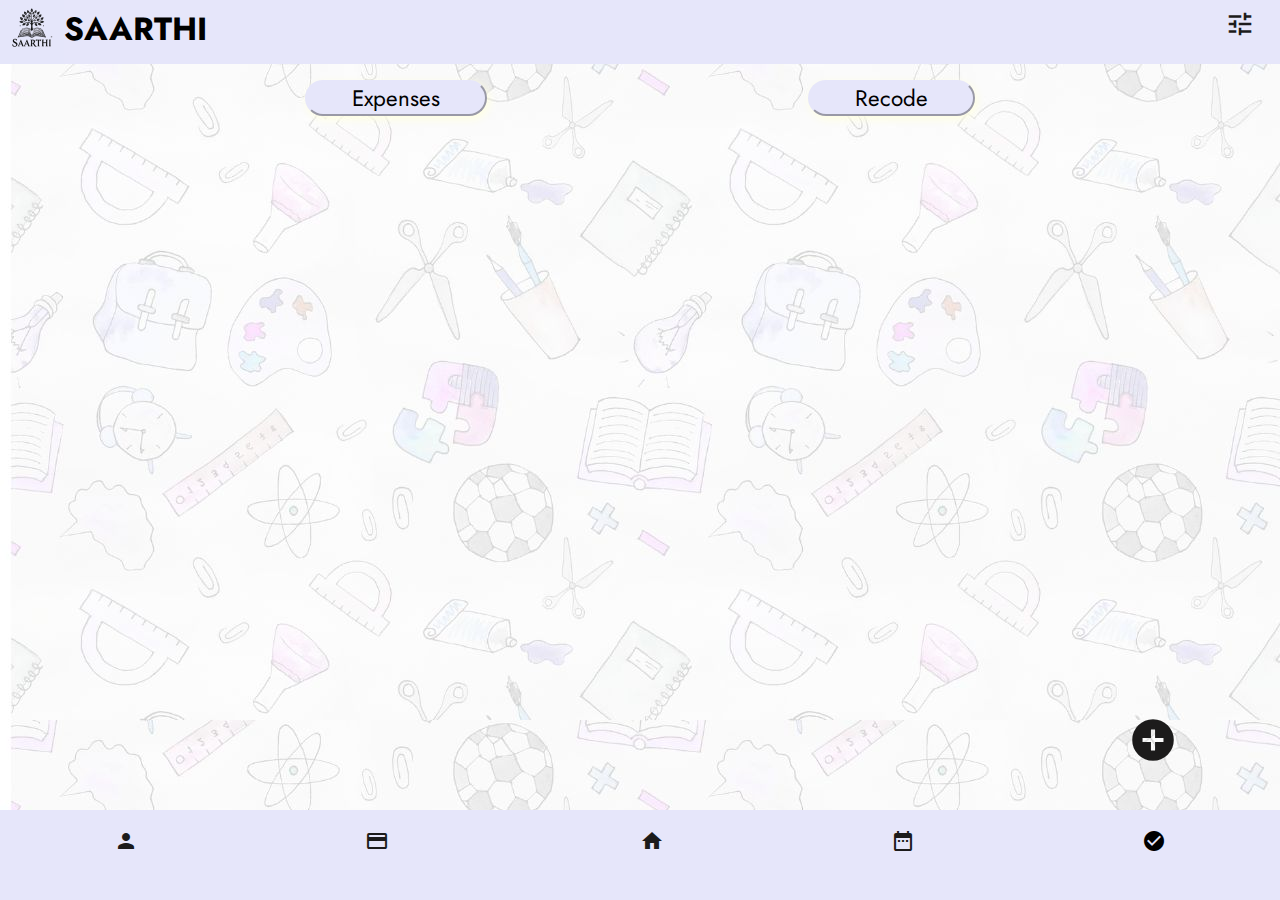
==== expense1.html @ 7f6b597d "expense final" ====
<!DOCTYPE html>
<html lang="en">
<head>
    <meta charset="UTF-8">
    <meta name="viewport" content="width=device-width, initial-scale=1.0">
    <link rel="preconnect" href="https://fonts.googleapis.com">
    <link rel="preconnect" href="https://fonts.gstatic.com" crossorigin>
    <link href="https://fonts.googleapis.com/css2?family=Jost:ital,wght@0,100..900;1,100..900&display=swap" rel="stylesheet">
    <link rel="stylesheet" href="expense1.css">     
    <link href="https://fonts.googleapis.com/icon?family=Material+Icons" rel="stylesheet">

</head>
<body>
    <div class="f1">
        <img src="saarthi_logo.jpg" alt="Website Logo" class="logo">
        <h1 class="he1">SAARTHI</h1>
        <i class="material-icons" id="hand">handshake</i>
        <i class="material-icons" id="tune">tune</i> 
    </div>
    <div class="f2">
        <button class="fb1">Expenses</button>
        <button class="fb2">Recode</button>
    </div>
    <div class="f3"><i class="material-icons" id="plus">add_circle</i></div>
    <div class="f4">
            <i class="material-icons">person</i>  <!-- persone-->
            <i class="material-icons active">payments</i> <!-- Money Icon -->
            <i class="material-icons">home</i> <!-- Home Icon -->
            <i class="material-icons">date_range</i> <!-- Calendar Icon -->
            <i class="material-icons" style="color: black; background-color: inherit;">check_circle</i> <!-- Checkmark Icon -->
    </div>
</body>
</html>
---- expense1.css ----
*{
    margin: 0%;
    font-family: "Jost", sans-serif;
}
body{
    background-image: url("background.jpg");
    background-size: cover;
}
.f1{
    background-color: lavender;
    width: 100%;
    display: flex;

}
.he1{
    margin-top: .2em;
    margin-left: 0px;
}
.material-symbols-outlined{
    margin: .5em;
}
.f2{
    width: 100%;
    display: flex;
    justify-content: space-evenly;
}
.f2 button{
    border-radius: 2em;
    background-color: lavender;
    margin: .7em;
    box-shadow:   2px 3px 10px lightyellow;
    text-decoration: none;
    size:20vh;
    font-size: 1.4em;
    padding: 0em 2em ;
    text-decoration: none;
    border-color: lavender;
}
.f3{
    position: absolute;
    top: 75%;
    left: 85%;
}
.f4{
    position: absolute;
    bottom: 0%;
    height: 10%;
    width: 100%;
    background-color: lavender;
    display: flex;
    justify-content: space-around;
}
.f4 div{
    margin: 1.5em 0px;
}
.material-icons{
    size: 1.6em;
    margin: .8em;
    color: rgb(28, 27, 27);

}

#plus{
    font-size: 50px;
}
#hand{
    margin-top: .8em;
    margin-left: 0px;
}
#tune{
    position: absolute;
    left:95%;
    margin: .3em;
    font-size: 30px;
    align-items: center;
}
.logo {
    width: 4em;  /* Adjust width */
    height: auto;  /* Maintain aspect ratio */
    max-width: 100%; /* Ensures it scales down */
}

/* Make the logo adjust based on screen size */
@media (max-width: 768px) {
    .logo {
        width: 4em;
         /* Smaller logo for smaller screens */
}
}
#expences{
    color: white;
    background-color: rgb(93, 179, 230);
}
#icons{
    font-size:2em;
}
#highlight{
    font-size: 2.2em;
    color: rgb(93, 179, 230);
}
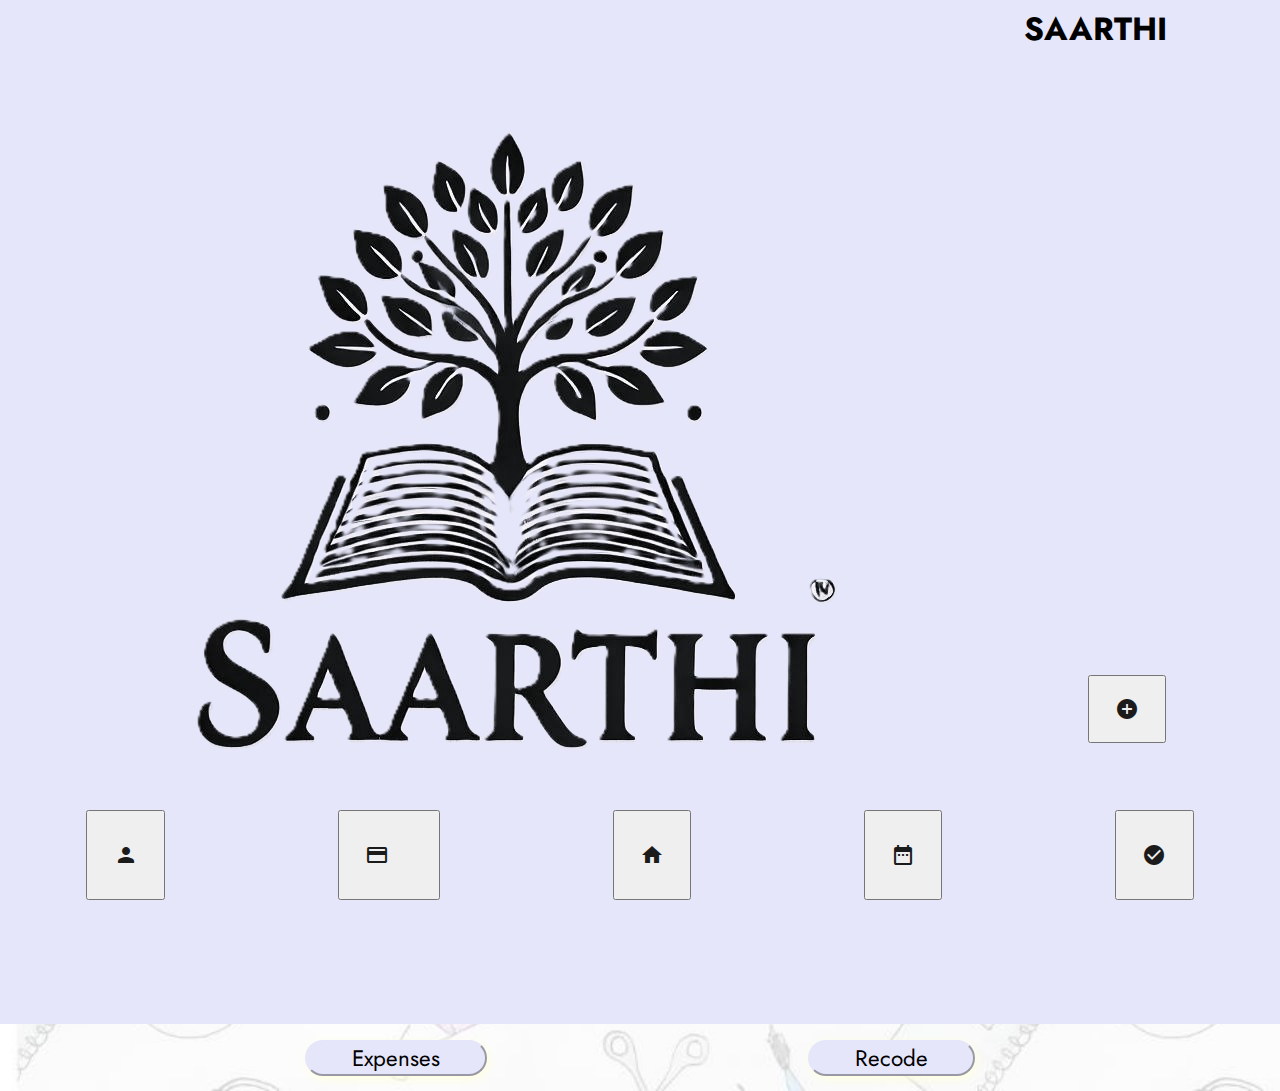
==== commit 07fc30d1: "Update expense1.html" ====
--- a/expense1.html
+++ b/expense1.html
@@ -6,28 +6,27 @@
     <link rel="preconnect" href="https://fonts.googleapis.com">
     <link rel="preconnect" href="https://fonts.gstatic.com" crossorigin>
     <link href="https://fonts.googleapis.com/css2?family=Jost:ital,wght@0,100..900;1,100..900&display=swap" rel="stylesheet">
-    <link rel="stylesheet" href="expense1.css">     
+    <link rel="stylesheet" href="1_1.css">     
     <link href="https://fonts.googleapis.com/icon?family=Material+Icons" rel="stylesheet">
-
 </head>
 <body>
-    <div class="f1">
+    <div class="f1"><!--for logo and first block of code-->
         <img src="saarthi_logo.jpg" alt="Website Logo" class="logo">
         <h1 class="he1">SAARTHI</h1>
         <i class="material-icons" id="hand">handshake</i>
         <i class="material-icons" id="tune">tune</i> 
     </div>
-    <div class="f2">
-        <button class="fb1">Expenses</button>
+    <div class="f2"><!--bottons-->
+        <button class="fb1" id="expences">Expenses</button>
         <button class="fb2">Recode</button>
     </div>
-    <div class="f3"><i class="material-icons" id="plus">add_circle</i></div>
-    <div class="f4">
-            <i class="material-icons">person</i>  <!-- persone-->
-            <i class="material-icons active">payments</i> <!-- Money Icon -->
-            <i class="material-icons">home</i> <!-- Home Icon -->
-            <i class="material-icons">date_range</i> <!-- Calendar Icon -->
-            <i class="material-icons" style="color: black; background-color: inherit;">check_circle</i> <!-- Checkmark Icon -->
+    <div class="f3"><button> <i class="material-icons" id="plus">add_circle</i></button> </div>
+    <div class="f4"><!--icons-->
+           <button> <i class="material-icons" id="icons">person</i></button>  <!-- persone-->
+           <button class="highlight_button"> <i class="material-icons active"id="highlight">payments</i></button>  <!-- Money Icon --><!--color is change in this page-->
+           <button><i class="material-icons"id="icons">home</i></button>  <!-- Home Icon -->
+           <button><i class="material-icons"id="icons">date_range</i></button>  <!-- Calendar Icon -->
+           <button><i class="material-icons"id="icons">check_circle</i></button>  <!-- Checkmark Icon -->
     </div>
 </body>
-</html>+</html>
--- a/1_1.css
+++ b/1_1.css
@@ -0,0 +1,61 @@
+*{
+    margin: 0%;
+    font-family: "Jost", sans-serif;
+}
+body{
+    background-image: url("background.jpg");
+    background-size: cover;
+}
+.f1{
+    background-color: lavender;
+    width: 100%;
+    display: flex;
+
+}
+.he1{
+    margin-top: .2em;
+    margin-left: 0px;
+}
+.material-symbols-outlined{
+    margin: .5em;
+}
+.f2{
+    width: 100%;
+    display: flex;
+    justify-content: space-evenly;
+}
+.f2 button{
+    border-radius: 2em;
+    background-color: lavender;
+    margin: .7em;
+    box-shadow:   2px 3px 10px lightyellow;
+    text-decoration: none;
+    size:20vh;
+    font-size: 1.4em;
+    padding: 0em 2em ;
+    text-decoration: none;
+    border-color: lavender;
+}
+.f3{
+    position: absolute;
+    top: 75%;
+    left: 85%;
+}
+.f4{
+    position: absolute;
+    bottom: 0%;
+    height: 10%;
+    width: 100%;
+    background-color: lavender;
+    display: flex;
+    justify-content: space-around;
+}
+.f4 div{
+    margin: 1.5em 0px;
+}
+.material-icons{
+    size: 1.6em;
+    margin: .8em;
+    color: rgb(28, 27, 27);
+
+}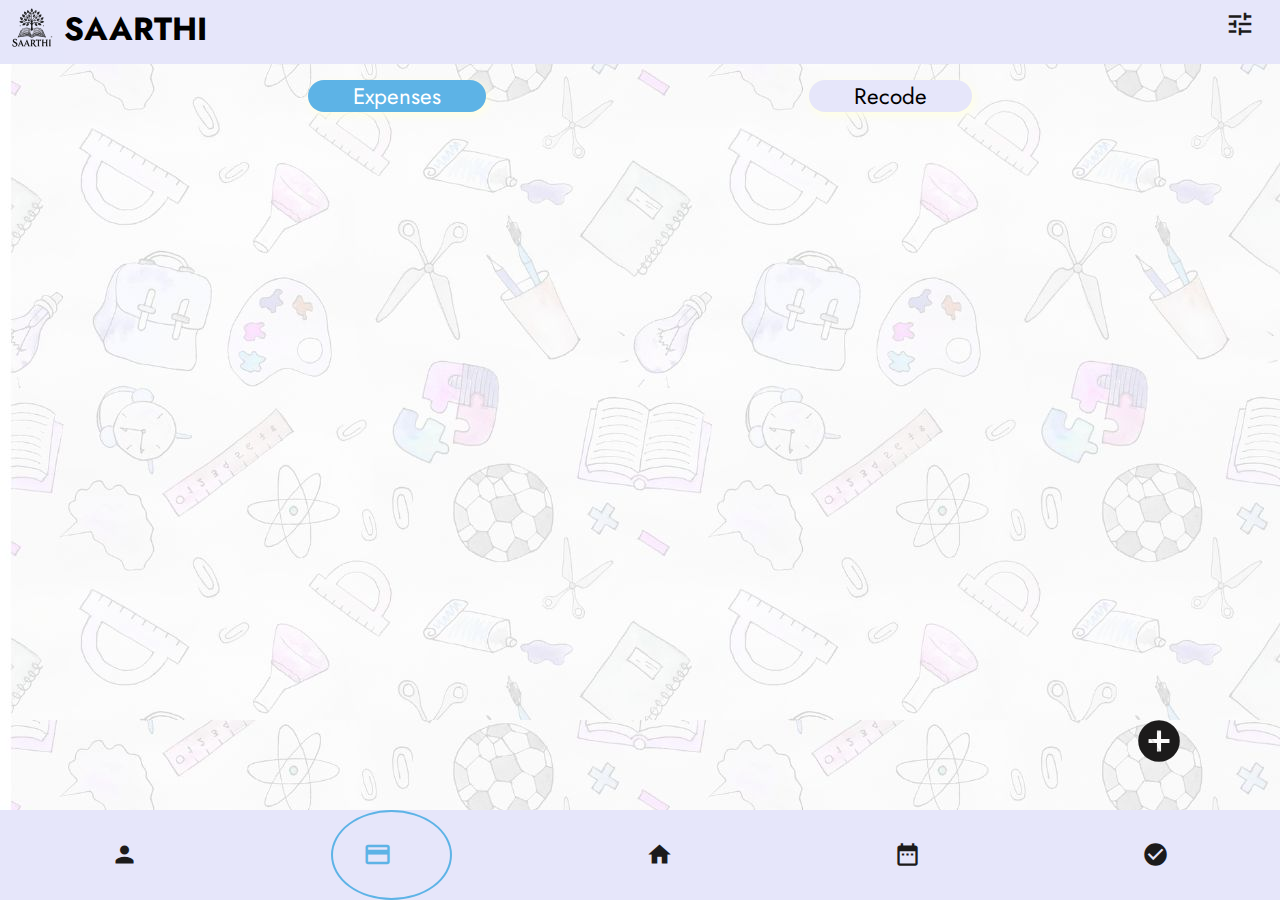
==== commit 918dd3f6: "Update expense1.html" ====
--- a/expense1.html
+++ b/expense1.html
@@ -6,8 +6,10 @@
     <link rel="preconnect" href="https://fonts.googleapis.com">
     <link rel="preconnect" href="https://fonts.gstatic.com" crossorigin>
     <link href="https://fonts.googleapis.com/css2?family=Jost:ital,wght@0,100..900;1,100..900&display=swap" rel="stylesheet">
-    <link rel="stylesheet" href="1_1.css">     
+    <link rel="stylesheet" href="common.css">     
+    <link rel="stylesheet" href="expenses_1.css">
     <link href="https://fonts.googleapis.com/icon?family=Material+Icons" rel="stylesheet">
+    <title>SAARTHI</title>
 </head>
 <body>
     <div class="f1"><!--for logo and first block of code-->
@@ -16,9 +18,9 @@
         <i class="material-icons" id="hand">handshake</i>
         <i class="material-icons" id="tune">tune</i> 
     </div>
-    <div class="f2"><!--bottons-->
-        <button class="fb1" id="expences">Expenses</button>
-        <button class="fb2">Recode</button>
+    <div class="f2">
+        <button class="fb1" id="heading_highlight">Expenses</button>
+        <button class="fb2" id="heading_unhighlight">Recode</button>
     </div>
     <div class="f3"><button> <i class="material-icons" id="plus">add_circle</i></button> </div>
     <div class="f4"><!--icons-->
--- a/common.css
+++ b/common.css
@@ -0,0 +1,121 @@
+*{
+    margin: 0%;
+    font-family: "Jost", sans-serif;
+}
+body{
+    background-image: url("background.jpg");
+    background-size: cover;
+}
+button{
+    background-color: inherit;
+    border: none;
+}
+.f1{
+    background-color: lavender;
+    width: 100%;
+    display: flex;
+
+}
+.he1{
+    margin-top: .2em;
+    margin-left: 0px;
+}
+.material-symbols-outlined{
+    margin: .5em;
+}
+.f2{
+    width: 100%;
+    display: flex;
+    justify-content: space-evenly;
+}
+.f2 button{
+    border-radius: 2em;
+    background-color: lavender;
+    margin: .7em;
+    box-shadow:   2px 3px 10px lightyellow;
+    text-decoration: none;
+    size:20vh;
+    font-size: 1.4em;
+    padding: 0em 2em ;
+    text-decoration: none;
+    border-color: #e6e6fa;
+}
+.f3{
+    position: absolute;
+    top: 75%;
+    left: 85%;
+}
+.f4{
+    position: absolute;
+    bottom: 0%;
+    height: 10%;
+    width: 100%;
+    background-color: lavender;
+    display: flex;
+    justify-content: space-around;
+}
+.f4 div{
+    margin: 1.5em 0px;
+}
+.material-icons{
+    size: 1.6em;
+    margin: .8em;
+    color: rgb(28, 27, 27);
+
+}
+#plus{
+    font-size: 50px;
+}
+#hand{
+    margin-top: .8em;
+    margin-left: 0px;
+}
+#tune{
+    position: absolute;
+    left:95%;
+    margin: .3em;
+    font-size: 30px;
+    align-items: center;
+}
+.logo {
+    width: 4em;  /* Adjust width */
+    height: auto;  /* Maintain aspect ratio */
+    max-width: 100%; /* Ensures it scales down */
+}
+
+/* Make the logo adjust based on screen size */
+@media (max-width: 768px) {
+    .logo {
+        width: 4em;
+         /* Smaller logo for smaller screens */
+}
+}
+#heading_highlight{
+    color: white;
+    background-color:#5db3e6;
+}
+#icons{
+    font-size:2em;
+}
+#highlight{
+    font-size: 2.2em;
+    color:rgb(93, 179, 230);
+}
+.highlight_button{
+    border-radius: 50%;
+    border:2px solid rgb(93, 179, 230);
+    size:1em;
+}
+#icons:hover{
+    font-size: 2.2em;
+    box-shadow: 0px 0px 10px black;
+    height: 1em;
+    width: 1em;
+    background-color: #5db3e6;
+}
+#heading_highlight:hover{
+    box-shadow: 0px 0px 10px#5db3e6;
+}
+#heading_unhighlight:hover{
+    box-shadow: 0px 0px 10px lavender;
+}